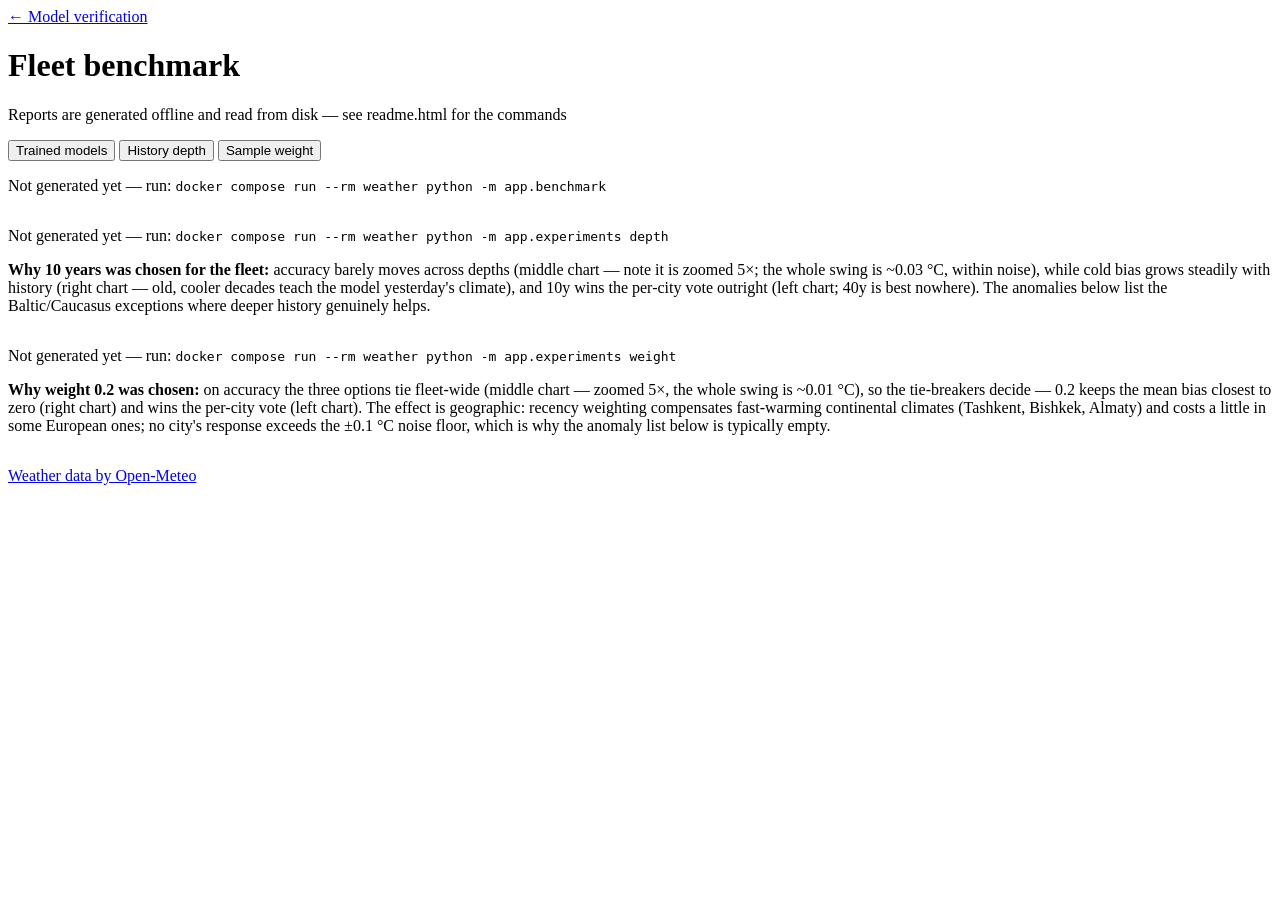
==== week2/weather/app/static/fleet.html @ 15733459 "week 2.2 weather web-app" ====
<!DOCTYPE html>
<html lang="en">
<head>
  <meta charset="UTF-8">
  <meta name="viewport" content="width=device-width, initial-scale=1">
  <title>Fleet benchmark</title>
  <link rel="stylesheet" href="/style.css">
</head>
<body>
  <div class="card">
    <a class="back" href="/model.html">← Model verification</a>
    <h1>Fleet benchmark</h1>
    <p class="hint">Reports are generated offline and read from disk — see readme.html for the commands</p>

    <div class="tabs">
      <button class="tab" data-pane="models-pane">Trained models</button>
      <button class="tab" data-pane="depth-pane">History depth</button>
      <button class="tab" data-pane="weight-pane">Sample weight</button>
    </div>

    <div class="tab-pane" id="models-pane">
      <p class="note" id="benchmark-meta">Not generated yet — run: <code>docker compose run --rm weather python -m app.benchmark</code></p>
      <div class="table-wrap">
        <table id="benchmark-table"></table>
      </div>
      <div id="benchmark-anomalies"></div>
    </div>

    <div class="tab-pane" id="depth-pane">
      <p class="note" id="depth-meta">Not generated yet — run: <code>docker compose run --rm weather python -m app.experiments depth</code></p>
      <div class="chart-row">
        <div class="mini-chart" id="depth-votes"></div>
        <div class="mini-chart" id="depth-mae"></div>
        <div class="mini-chart" id="depth-bias"></div>
      </div>
      <p class="note"><b>Why 10 years was chosen for the fleet:</b> accuracy barely moves across
        depths (middle chart — note it is zoomed 5×; the whole swing is ~0.03 °C, within noise),
        while cold bias grows steadily with history (right chart — old, cooler decades teach the
        model yesterday's climate), and 10y wins the per-city vote outright (left chart; 40y is
        best nowhere). The anomalies below list the Baltic/Caucasus exceptions where deeper
        history genuinely helps.</p>
      <div class="table-wrap">
        <table id="depth-aggregate"></table>
      </div>
      <div class="table-wrap">
        <table id="depth-table"></table>
      </div>
      <div id="depth-anomalies"></div>
    </div>

    <div class="tab-pane" id="weight-pane">
      <p class="note" id="weight-meta">Not generated yet — run: <code>docker compose run --rm weather python -m app.experiments weight</code></p>
      <div class="chart-row">
        <div class="mini-chart" id="weight-votes"></div>
        <div class="mini-chart" id="weight-mae"></div>
        <div class="mini-chart" id="weight-bias"></div>
      </div>
      <p class="note"><b>Why weight 0.2 was chosen:</b> on accuracy the three options tie fleet-wide
        (middle chart — zoomed 5×, the whole swing is ~0.01 °C), so the tie-breakers decide —
        0.2 keeps the mean bias closest to zero (right chart) and wins the per-city vote (left chart). The effect is geographic: recency
        weighting compensates fast-warming continental climates (Tashkent, Bishkek, Almaty) and
        costs a little in some European ones; no city's response exceeds the ±0.1&nbsp;°C noise
        floor, which is why the anomaly list below is typically empty.</p>
      <div class="table-wrap">
        <table id="weight-aggregate"></table>
      </div>
      <div class="table-wrap">
        <table id="weight-table"></table>
      </div>
      <div id="weight-anomalies"></div>
    </div>

    <p class="footer"><a href="https://open-meteo.com/" target="_blank">Weather data by Open-Meteo</a></p>
  </div>

  <script src="/vendor/jquery.min.js"></script>
  <script src="/vendor/plotly.min.js"></script>
  <script src="/fleet.js"></script>
</body>
</html>
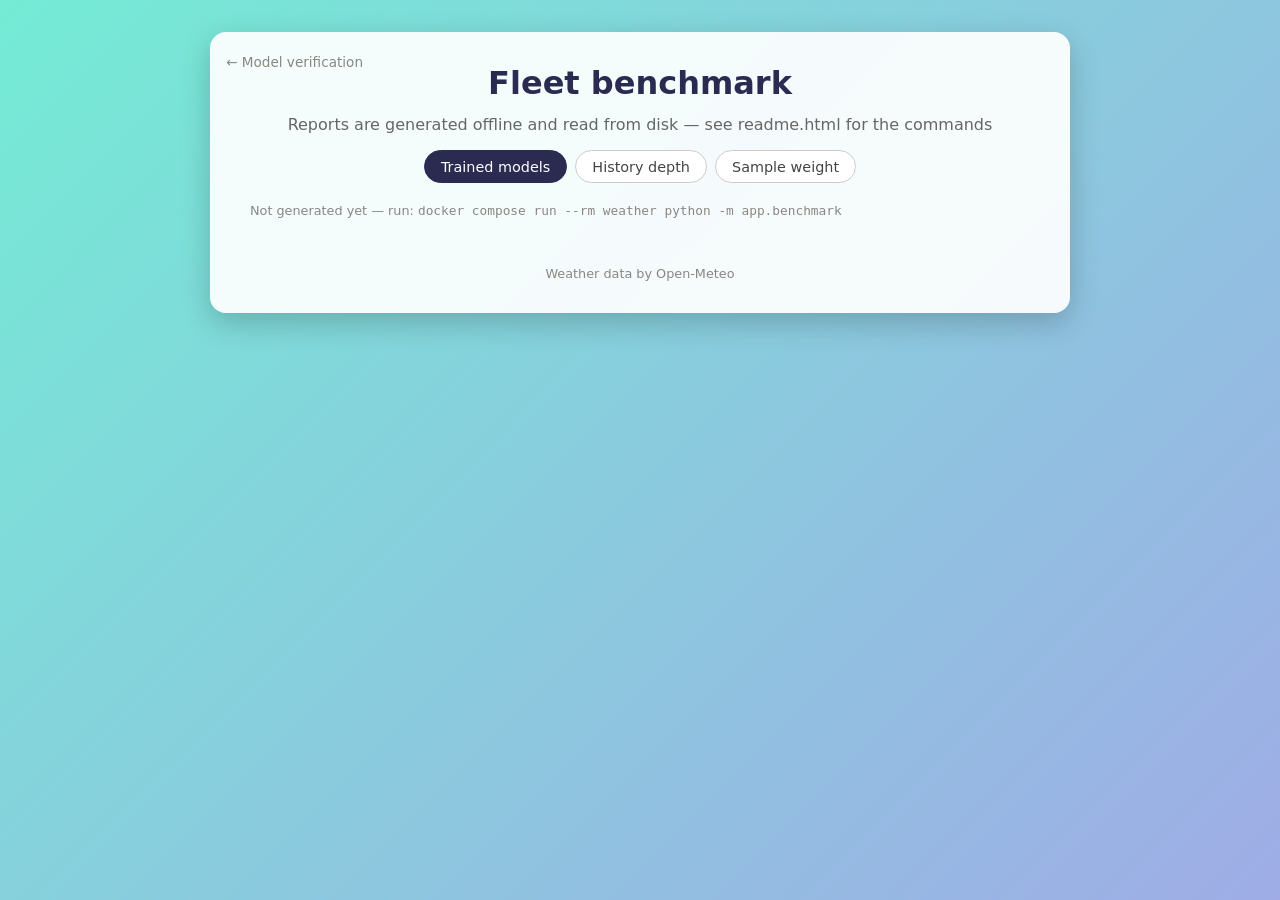
==== commit a7a33279: "week 2.2 now it works behind reverse-proxy" ====
--- a/week2/weather/app/static/fleet.html
+++ b/week2/weather/app/static/fleet.html
@@ -4,11 +4,11 @@
   <meta charset="UTF-8">
   <meta name="viewport" content="width=device-width, initial-scale=1">
   <title>Fleet benchmark</title>
-  <link rel="stylesheet" href="/style.css">
+  <link rel="stylesheet" href="style.css">
 </head>
 <body>
   <div class="card">
-    <a class="back" href="/model.html">← Model verification</a>
+    <a class="back" href="model.html">← Model verification</a>
     <h1>Fleet benchmark</h1>
     <p class="hint">Reports are generated offline and read from disk — see readme.html for the commands</p>
 
@@ -73,8 +73,8 @@
     <p class="footer"><a href="https://open-meteo.com/" target="_blank">Weather data by Open-Meteo</a></p>
   </div>
 
-  <script src="/vendor/jquery.min.js"></script>
-  <script src="/vendor/plotly.min.js"></script>
-  <script src="/fleet.js"></script>
+  <script src="vendor/jquery.min.js"></script>
+  <script src="vendor/plotly.min.js"></script>
+  <script src="fleet.js"></script>
 </body>
 </html>
--- a/week2/weather/app/static/style.css
+++ b/week2/weather/app/static/style.css
@@ -0,0 +1,201 @@
+body {
+  margin: 0;
+  min-height: 100vh;
+  display: flex;
+  align-items: flex-start;
+  justify-content: center;
+  font-family: system-ui, sans-serif;
+  background: linear-gradient(135deg, #74ebd5, #9face6);
+  padding: 2rem 1rem;
+  box-sizing: border-box;
+}
+
+.card {
+  background: rgba(255, 255, 255, 0.92);
+  padding: 2rem 2.5rem;
+  border-radius: 1rem;
+  box-shadow: 0 10px 30px rgba(0, 0, 0, 0.2);
+  text-align: center;
+  width: 100%;
+  max-width: 860px;
+  box-sizing: border-box;
+  position: relative;
+}
+
+#language,
+#city {
+  position: absolute;
+  top: 1rem;
+  padding: 0.35rem 0.5rem;
+  font-size: 0.85rem;
+  border: 1px solid #ccc;
+  border-radius: 0.5rem;
+  background: white;
+  color: #444;
+  font-family: inherit;
+}
+
+#language {
+  right: 1rem;
+}
+
+#city {
+  left: 1rem;
+}
+
+h1 {
+  margin-top: 0;
+  color: #2b2b52;
+}
+
+h2 {
+  color: #2b2b52;
+  font-size: 1rem;
+  text-align: left;
+  margin: 1.5rem 0 0.25rem;
+}
+
+.hint {
+  color: #666;
+  margin-top: -0.5rem;
+}
+
+.table-wrap {
+  overflow-x: auto;
+  margin: 1.5rem 0;
+}
+
+table {
+  border-collapse: collapse;
+  width: 100%;
+  font-size: 0.85rem;
+  color: #444;
+}
+
+th {
+  color: #898781;
+  font-weight: 600;
+  text-align: right;
+  padding: 0.4rem 0.6rem;
+  border-bottom: 2px solid #e1e0d9;
+  white-space: nowrap;
+}
+
+td {
+  text-align: right;
+  padding: 0.35rem 0.6rem;
+  border-bottom: 1px solid #eee;
+  font-variant-numeric: tabular-nums;
+}
+
+th:first-child,
+td.date {
+  text-align: left;
+  color: #2b2b52;
+  white-space: nowrap;
+}
+
+#charts {
+  margin-top: 1rem;
+}
+
+.footer {
+  margin: 1.5rem 0 0;
+  font-size: 0.8rem;
+}
+
+.footer a,
+.back {
+  color: #898781;
+  text-decoration: none;
+}
+
+.footer a:hover,
+.back:hover {
+  color: #2b2b52;
+  text-decoration: underline;
+}
+
+.back {
+  position: absolute;
+  top: 1.35rem;
+  left: 1rem;
+  font-size: 0.85rem;
+}
+
+/* model.html has the back link top-left, so its city select sits top-right */
+.card .back ~ #city {
+  left: auto;
+  right: 1rem;
+}
+
+.note {
+  color: #898781;
+  font-size: 0.8rem;
+  text-align: left;
+  margin: 0.5rem 0 1rem;
+}
+
+.bias {
+  color: #898781;
+  font-size: 0.7rem;
+}
+
+.tabs {
+  display: flex;
+  justify-content: center;
+  gap: 0.5rem;
+  margin: 1rem 0 1.25rem;
+}
+
+.tab {
+  padding: 0.45rem 1rem;
+  font-size: 0.9rem;
+  font-family: inherit;
+  color: #444;
+  background: white;
+  border: 1px solid #ccc;
+  border-radius: 2rem;
+  cursor: pointer;
+}
+
+.tab:hover {
+  border-color: #2b2b52;
+  color: #2b2b52;
+}
+
+.tab.active {
+  background: #2b2b52;
+  border-color: #2b2b52;
+  color: white;
+}
+
+.tab-pane {
+  display: none;
+}
+
+.tab-pane.active {
+  display: block;
+}
+
+.chart-row {
+  display: flex;
+  gap: 0.5rem;
+  flex-wrap: wrap;
+  margin: 0.5rem 0;
+}
+
+.mini-chart {
+  flex: 1;
+  min-width: 240px;
+}
+
+th.sortable {
+  cursor: pointer;
+  user-select: none;
+  white-space: nowrap;
+}
+
+th.sortable:hover {
+  color: #2b2b52;
+}
